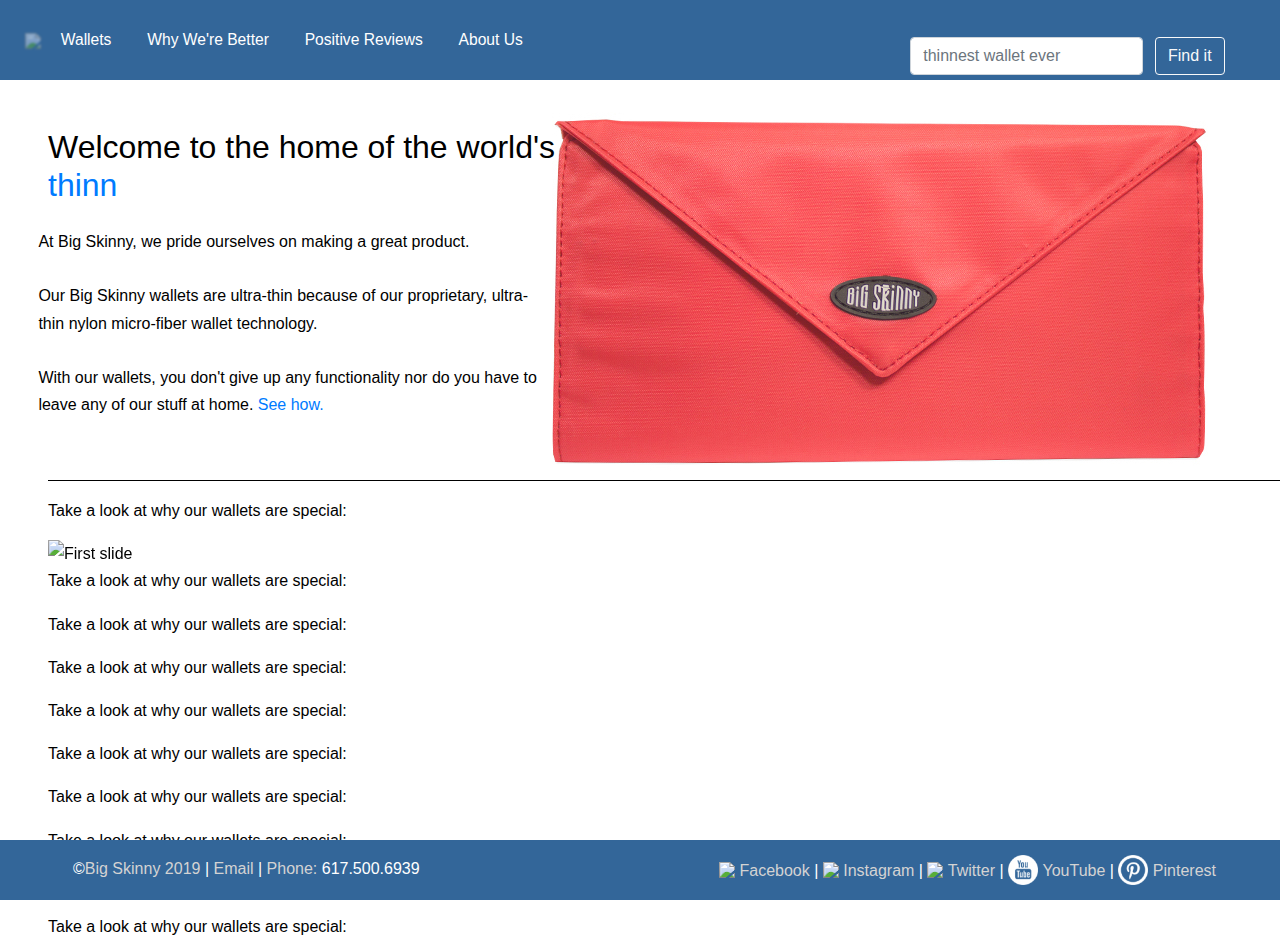
==== index.html @ b94ad150 "Index almost done" ====
<!DOCTYPE html>

<html lang="en"> 

<head>
	<!-- Metadata for the website -->
	<title>Big Skinny | The World's Thinnest Wallet</title>
	<meta charset="utf-8" />
	<meta name="viewport" content="width=device-width, initial-scale=1, shrink-to-fit=no">
	<meta name="author" content="Alex, David, Max, & Max">
	<meta name="keywords" content="big skinny thin wallet world's thinnest wallet light wallet">
	<meta name="description" content="The home of the world's skinniest wallet">

	<!-- Bootstrap CSS -->
	<link rel="stylesheet" href="https://maxcdn.bootstrapcdn.com/font-awesome/4.6.0/css/font-awesome.min.css">
    <link rel="stylesheet" href="https://stackpath.bootstrapcdn.com/bootstrap/4.3.1/css/bootstrap.min.css" integrity="sha384-ggOyR0iXCbMQv3Xipma34MD+dH/1fQ784/j6cY/iJTQUOhcWr7x9JvoRxT2MZw1T" crossorigin="anonymous">
    <!-- CSS -->
    <link rel="stylesheet" media="all" type="text/css" href="CSS/styles.css" />
    <!-- JS -->
    <script type="text/javascript" src="JS/scripts.js"></script>
    <script src="https://stackpath.bootstrapcdn.com/bootstrap/4.3.1/js/bootstrap.min.js" integrity="sha384-JjSmVgyd0p3pXB1rRibZUAYoIIy6OrQ6VrjIEaFf/nJGzIxFDsf4x0xIM+B07jRM" crossorigin="anonymous"></script>
    <script src="https://cdn.rawgit.com/coderitual/odoo/feature/codevember16/lib/odoo.js"></script>
    <script type="text/javascript">
    	odoo.default({ el:'.slot_animation', from: 'best wallet.', to: 'thinnest wallet.', animationDelay: 1000 });
    </script>
</head>


<!-- NavBar --> 
<div class="row navbar">
<div class="col align-self-left text-left pl-4">
	<!-- Logo -->
	<a href="index.html"><img src="images/blue_logo.png"></a>

	<!-- Links -->
    <a class="nav-link underline_effect" href="wallets.html">Wallets</a>
    <a class="nav-link underline_effect" href="better.html">Why We're Better</a>
    <a class="nav-link underline_effect" href="reviews.html">Positive Reviews</a>
    <a class="nav-link underline_effect" href="about.html">About Us</a>

    <!-- Search -->
    <form class="form-inline">
	    <input class="form-control mr-sm-2" type="search" placeholder="thinnest wallet ever" aria-label="Search">
	    <button class="btn btn-outline-light" type="submit">Find it</button>
  	</form>
</div>
</div>

<!-- Content --> 

<body>
<div class="fade-in">
	<section id="parallax">
		<h2 class="p-5">Welcome to the home of the world's<br><a class="slot_animation typewrite" href="" data-period="2000" data-type='[ "thinnest wallet.", "most durable wallet.", "BigSkinny." ]'><span class="wrap"></span></a></h2>
		<p>At Big Skinny, we pride ourselves on making a great product.<br><br>
		Our Big Skinny wallets are ultra-thin because of our proprietary, ultra-thin nylon micro-fiber wallet technology.<br><br>
		With our wallets, you don't give up any functionality nor do you have to leave any of our stuff at home. <a href="wallets.html">See how.</a></p>
	</section>

	<div class="ml-5 pt-3 post-parallax" style="background-color: white;">
		<p>Take a look at why our wallets are special:</p>

		<!-- Carousel Start -->
		<div id="carouselExampleIndicators" class="carousel slide" data-ride="carousel">
		  <ol class="carousel-indicators">
		    <li data-target="#carouselExampleIndicators" data-slide-to="0" class="active"></li>
		    <li data-target="#carouselExampleIndicators" data-slide-to="1"></li>
		    <li data-target="#carouselExampleIndicators" data-slide-to="2"></li>
		  </ol>
		  <div class="carousel-inner">
		    <div class="carousel-item active" style="width: 1000px">
		      <img class="d-block w-100" src="..." alt="First slide">
		    </div>
		    <div class="carousel-item">
		      <img class="d-block w-100" src="..." alt="Second slide">
		    </div>
		    <div class="carousel-item">
		      <img class="d-block w-100" src="..." alt="Third slide">
		    </div>
		  </div>
		  <a class="carousel-control-prev" href="#carouselExampleIndicators" role="button" data-slide="prev">
		    <span class="carousel-control-prev-icon" aria-hidden="true"></span>
		    <span class="sr-only">Previous</span>
		  </a>
		  <a class="carousel-control-next" href="#carouselExampleIndicators" role="button" data-slide="next">
		    <span class="carousel-control-next-icon" aria-hidden="true"></span>
		    <span class="sr-only">Next</span>
		  </a>
		</div>
		<!-- Carousel End -->
	</div>
	<div class="mx-5">
		<p>Take a look at why our wallets are special:</p>
		<p>Take a look at why our wallets are special:</p>
		<p>Take a look at why our wallets are special:</p>
		<p>Take a look at why our wallets are special:</p>
		<p>Take a look at why our wallets are special:</p>
		<p>Take a look at why our wallets are special:</p>
		<p>Take a look at why our wallets are special:</p>
		<p>Take a look at why our wallets are special:</p>
		<p>Take a look at why our wallets are special:</p>
	</div>

</div>
</body>


<!-- Footer --> 
<div class="row footer">

<div class="col align-self-left text-left pl-4">
  <span>&copy;<a href="https://www.bigskinny.net/">Big Skinny 2019</a> |</span>
  <span><a href="mailto:service@bigskinny.com">Email</a> | <a href="tel:6175006939">Phone:</a> 617.500.6939</span>
  <div class="social">
	  <span><a href="https://www.facebook.com/bigskinny"><img src="images/fb.png">&nbsp;Facebook</a></span>&nbsp;|
	  <span><a href="https://www.instagram.com/bigskinny_wallets"><img src="images/insta.png">&nbsp;Instagram</a></span>&nbsp;|
	  <span><a href="https://twitter.com/big_skinny"><img src="images/twitter.png">&nbsp;Twitter</a></span>&nbsp;|
	  <span><a href="https://www.youtube.com/user/BigSkinnyWallet1"><img src="images/youtube.png">&nbsp;YouTube</a></span>&nbsp;|
	  <span><a href="https://www.pinterest.com/bigskinny/"><img src="images/pinterest.png">&nbsp;Pinterest</a></span>
  </div>
</div>

</div>

</html>
---- CSS/styles.css ----
body {
	font-family: "Verdana", Geneva, sans-serif;
	font-size: 100%;
	line-height: 1.7em;
	color: #000000;
	margin: 0 auto; 
	margin-top: 80px; /* B/c of navbar */
}

html {
	height: 100%;
	box-sizing: border-box;
}

*,
*:before,
*:after {
  box-sizing: inherit;
}

div.navbar input { 
	width: 20em;
}

#parallax {
	background: url(../images/red_wallet.jpg);
	background-attachment: fixed;
	background-position: top right;
	background-repeat: no-repeat;
	background-size: auto;
	height: 400px;

}

#parallax p {
	margin-left: 3%;
	width: 40%;
}

#parallax h2 {
	height: 35%;
}

div.slot_animation {
	margin: none;
}

div.post-parallax {
  border-top: solid black;
  border-width: 1px;
}

/* Body Load Animation */

div.fade-in {
  animation: fadeIn 1s;
}

@keyframes fadeIn {
  from {
    opacity: 0;
    font-weight: 0%;
  }
  to {
    opacity: 1;
    font-weight: 100%;
  }
}

/* Nav Bar*/

div.navbar {
	position: fixed;
	top: 0; 
	left: 0;
	right: 0;
	background-color: #336699;
	font-size: .85em;
	height: 80px;
}

div.navbar a,
div.navbar form {
	display: inline;
	color: #ffffff;
	text-decoration: none;
}

div.navbar form {
	position: absolute;
	right: 4em;
	top: .8em;
}

div.navbar img {
	width: 150px;
}


/* Nav Link Underline Effect */ 

span.selected_effect{
  font-weight: bold;
}

div.navbar a.underline_effect,
div.navbar a.underline_effect:after,
div.navbar a.underline_effect:before {
  transition: all .5s;
}

div.navbar a.underline_effect{
  text-decoration: none;
  font-weight: 300;
  font-size: 1.15em;
}

div.navbar a.underline_effect{
  position: relative;
}
div.navbar a.underline_effect:after {
  position: absolute;
  bottom: 0;
  left: 0;
  right: 0;
  margin: auto;
  width: 0%;
  content: '.';
  color: transparent;
  background: #ffffff;
  height: 1px;
}

div.navbar a.underline_effect:hover:after {
  width: 85%;
}

/* Logo Effect */
div.navbar img {
	opacity: 1;
	-webkit-transition: .3s ease-in-out;
	transition: .3s ease-in-out;
	filter: blur(0px);
}
div.navbar:hover img {
	opacity: .5;
	filter: blur(1px);
}

/* Footer */

div.footer {
	position: fixed;
	right: 0;
	bottom: 0;
	left: 0;

	padding: 0;
	text-align: center;
	background-color: #336699;
	height: 60px;
	padding-top: 15px;
	padding-left: 4em;
	color: white;
}

div.footer img {
	width: 30px;
	padding-bottom: 3px; 
}

div.social {
	display: inline;
	padding-right: 4em;
	float: right;
}

div.footer a {
	text-decoration: none;
	color: #d3d3d3;
}

div.footer a:hover {
	color: white;
}
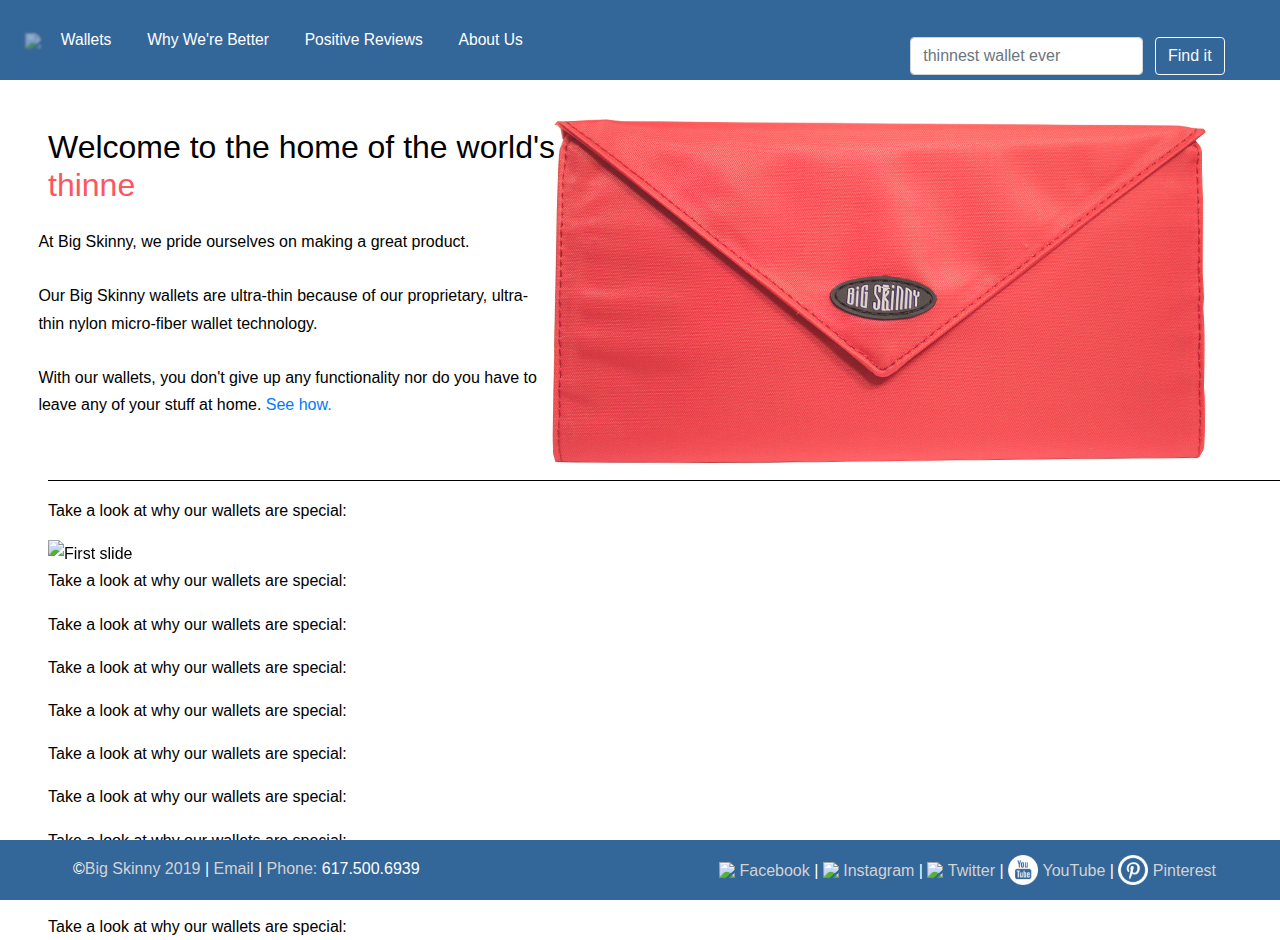
==== commit 1aae6d3c: "Text color change" ====
--- a/index.html
+++ b/index.html
@@ -54,7 +54,7 @@
 		<h2 class="p-5">Welcome to the home of the world's<br><a class="slot_animation typewrite" href="" data-period="2000" data-type='[ "thinnest wallet.", "most durable wallet.", "BigSkinny." ]'><span class="wrap"></span></a></h2>
 		<p>At Big Skinny, we pride ourselves on making a great product.<br><br>
 		Our Big Skinny wallets are ultra-thin because of our proprietary, ultra-thin nylon micro-fiber wallet technology.<br><br>
-		With our wallets, you don't give up any functionality nor do you have to leave any of our stuff at home. <a href="wallets.html">See how.</a></p>
+		With our wallets, you don't give up any functionality nor do you have to leave any of your stuff at home. <a href="wallets.html">See how.</a></p>
 	</section>
 
 	<div class="ml-5 pt-3 post-parallax" style="background-color: white;">
--- a/CSS/styles.css
+++ b/CSS/styles.css
@@ -40,6 +40,11 @@
 
 #parallax h2 {
 	height: 35%;
+}
+
+#parallax span {
+	text-decoration: none;
+	color: #fc575e;
 }
 
 div.slot_animation {
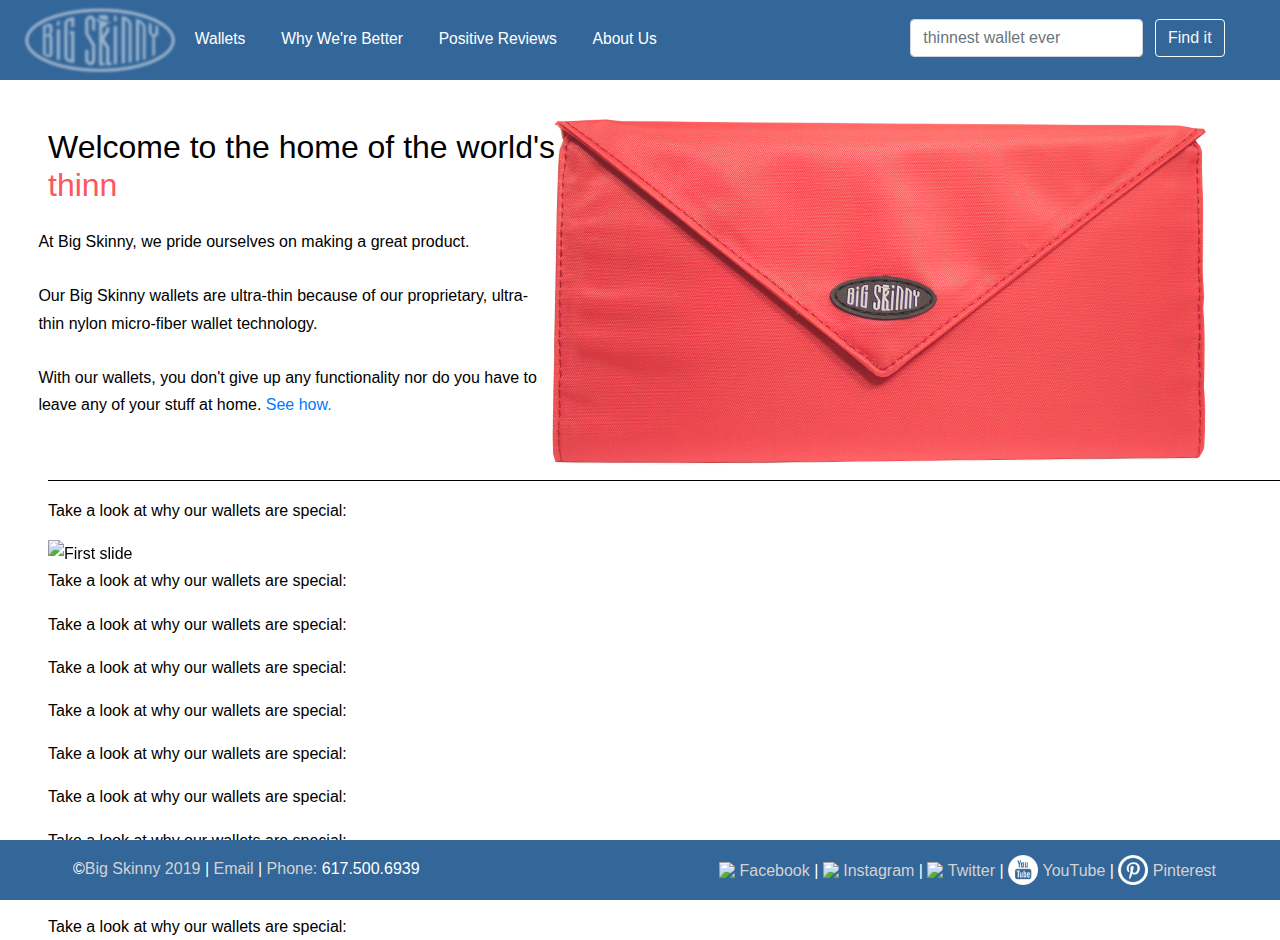
==== commit a0d10ab8: "Added about pages" ====
--- a/index.html
+++ b/index.html
@@ -30,7 +30,7 @@
 <div class="row navbar">
 <div class="col align-self-left text-left pl-4">
 	<!-- Logo -->
-	<a href="index.html"><img src="images/blue_logo.png"></a>
+	<a href="index.html"><img src="images/blue_and_white_logo.png"></a>
 
 	<!-- Links -->
     <a class="nav-link underline_effect" href="wallets.html">Wallets</a>
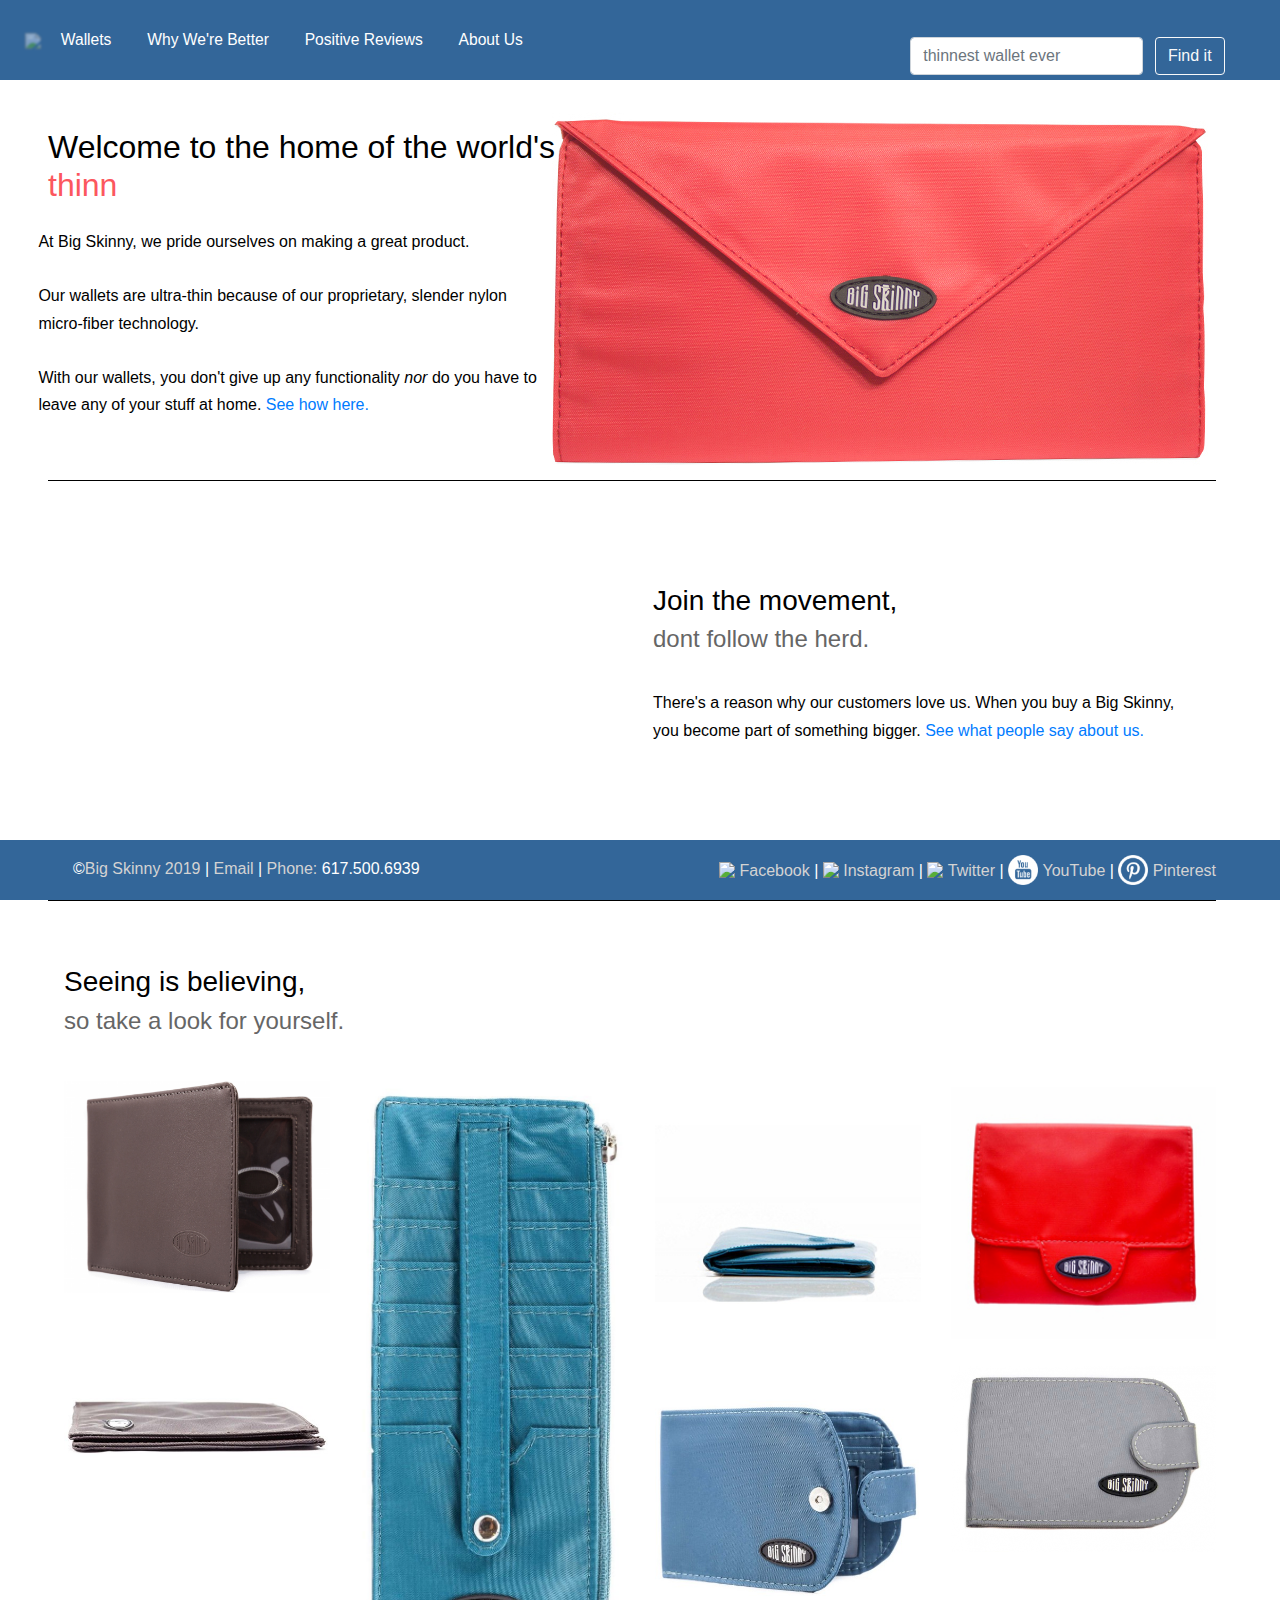
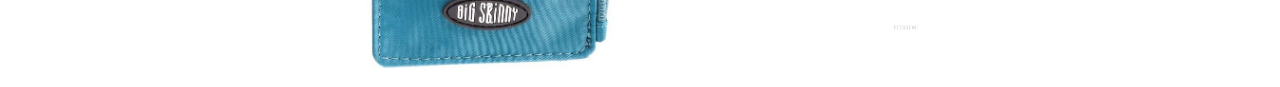
==== commit c2d2df8a: "Finished home page" ====
--- a/index.html
+++ b/index.html
@@ -20,9 +20,18 @@
     <script type="text/javascript" src="JS/scripts.js"></script>
     <script src="https://stackpath.bootstrapcdn.com/bootstrap/4.3.1/js/bootstrap.min.js" integrity="sha384-JjSmVgyd0p3pXB1rRibZUAYoIIy6OrQ6VrjIEaFf/nJGzIxFDsf4x0xIM+B07jRM" crossorigin="anonymous"></script>
     <script src="https://cdn.rawgit.com/coderitual/odoo/feature/codevember16/lib/odoo.js"></script>
-    <script type="text/javascript">
-    	odoo.default({ el:'.slot_animation', from: 'best wallet.', to: 'thinnest wallet.', animationDelay: 1000 });
-    </script>
+    <!-- Appearing Heading -->
+    <script>
+	window.onscroll = function() {myFunction()};
+
+	function myFunction() {
+	  if (document.body.scrollTop > 50 || document.documentElement.scrollTop > 50) {
+	    document.getElementById("scroll-appear").fadeIn(3000);
+	  } else {
+	    document.getElementById("scroll-appear").fadeOut(3000);
+	  }
+	}
+	</script>
 </head>
 
 
@@ -30,7 +39,7 @@
 <div class="row navbar">
 <div class="col align-self-left text-left pl-4">
 	<!-- Logo -->
-	<a href="index.html"><img src="images/blue_and_white_logo.png"></a>
+	<a href="index.html"><img src="images/blue_logo.png"></a>
 
 	<!-- Links -->
     <a class="nav-link underline_effect" href="wallets.html">Wallets</a>
@@ -51,56 +60,47 @@
 <body>
 <div class="fade-in">
 	<section id="parallax">
-		<h2 class="p-5">Welcome to the home of the world's<br><a class="slot_animation typewrite" href="" data-period="2000" data-type='[ "thinnest wallet.", "most durable wallet.", "BigSkinny." ]'><span class="wrap"></span></a></h2>
+		<h2 class="p-5">Welcome to the home of the world's<br><a class="slot_animation typewrite" href="wallets.html" data-period="2000" data-type='[ "thinnest wallet.", "most durable wallet.", "BigSkinny." ]'><span class="wrap"></span></a></h2>
 		<p>At Big Skinny, we pride ourselves on making a great product.<br><br>
-		Our Big Skinny wallets are ultra-thin because of our proprietary, ultra-thin nylon micro-fiber wallet technology.<br><br>
-		With our wallets, you don't give up any functionality nor do you have to leave any of your stuff at home. <a href="wallets.html">See how.</a></p>
+		Our wallets are ultra-thin because of our proprietary, slender nylon micro-fiber technology.<br><br>
+		With our wallets, you don't give up any functionality <em>nor</em> do you have to leave any of your stuff at home. <a href="better.html">See how here.</a></p>
 	</section>
 
-	<div class="ml-5 pt-3 post-parallax" style="background-color: white;">
-		<p>Take a look at why our wallets are special:</p>
+	<div class="row ml-5 pt-5 post-parallax" style="width: 40% background-color: white;">
+		<div class="col">
+			<iframe width="560" height="315" src="https://www.youtube.com/embed/Rrz_X1STZtc?controls=0&amp;start=16&amp;autoplay=1&amp;mute=1" frameborder="0" allow="accelerometer; autoplay; encrypted-media; gyroscope; picture-in-picture" allowfullscreen></iframe>
+		</div>
+		<div class="col">
+			<h3>Join the movement,</h3>
+			<h4 class="scroll-appear">dont follow the herd.</h4><br>
+			There's a reason why our customers love us. When you buy a Big Skinny, you become part of something bigger.<a href="reviews.html"> See what people say about us.</a>
+		</div>
+	</div>
+	
 
-		<!-- Carousel Start -->
-		<div id="carouselExampleIndicators" class="carousel slide" data-ride="carousel">
-		  <ol class="carousel-indicators">
-		    <li data-target="#carouselExampleIndicators" data-slide-to="0" class="active"></li>
-		    <li data-target="#carouselExampleIndicators" data-slide-to="1"></li>
-		    <li data-target="#carouselExampleIndicators" data-slide-to="2"></li>
-		  </ol>
-		  <div class="carousel-inner">
-		    <div class="carousel-item active" style="width: 1000px">
-		      <img class="d-block w-100" src="..." alt="First slide">
-		    </div>
-		    <div class="carousel-item">
-		      <img class="d-block w-100" src="..." alt="Second slide">
-		    </div>
-		    <div class="carousel-item">
-		      <img class="d-block w-100" src="..." alt="Third slide">
-		    </div>
-		  </div>
-		  <a class="carousel-control-prev" href="#carouselExampleIndicators" role="button" data-slide="prev">
-		    <span class="carousel-control-prev-icon" aria-hidden="true"></span>
-		    <span class="sr-only">Previous</span>
-		  </a>
-		  <a class="carousel-control-next" href="#carouselExampleIndicators" role="button" data-slide="next">
-		    <span class="carousel-control-next-icon" aria-hidden="true"></span>
-		    <span class="sr-only">Next</span>
-		  </a>
-		</div>
-		<!-- Carousel End -->
+	<!-- Image Grid Start -->
+	<div class="image-grid">
+		<h3>Seeing is believing,</h3><h4>so take a look for yourself.</h4><br>
+	<div class="row">
+	  <div class="col-3">
+	   <img src="images/w1.jpg" alt="Lights" >
+	   <img src="images/w9.jpg" alt="Lights" >
+	  </div>
+	  <div class="col-3">
+	   <img src="images/w6.jpg" alt="Jaguar Wallet" >
+	  </div>
+	  <div class="col-3">
+	   <img src="images/w8.jpg" alt="Lights" >
+	   <img src="images/w4.jpg" alt="Lights" >
+	  </div>
+	  <div class="col-3">
+	   <img src="images/w3.jpg" alt="Lights" >
+	   <img src="images/w2.jpg"alt="Lights" >	   
+	  </div>
 	</div>
-	<div class="mx-5">
-		<p>Take a look at why our wallets are special:</p>
-		<p>Take a look at why our wallets are special:</p>
-		<p>Take a look at why our wallets are special:</p>
-		<p>Take a look at why our wallets are special:</p>
-		<p>Take a look at why our wallets are special:</p>
-		<p>Take a look at why our wallets are special:</p>
-		<p>Take a look at why our wallets are special:</p>
-		<p>Take a look at why our wallets are special:</p>
-		<p>Take a look at why our wallets are special:</p>
 	</div>
-
+	<!-- Image Grid End -->
+		
 </div>
 </body>
 
@@ -112,11 +112,11 @@
   <span>&copy;<a href="https://www.bigskinny.net/">Big Skinny 2019</a> |</span>
   <span><a href="mailto:service@bigskinny.com">Email</a> | <a href="tel:6175006939">Phone:</a> 617.500.6939</span>
   <div class="social">
-	  <span><a href="https://www.facebook.com/bigskinny"><img src="images/fb.png">&nbsp;Facebook</a></span>&nbsp;|
-	  <span><a href="https://www.instagram.com/bigskinny_wallets"><img src="images/insta.png">&nbsp;Instagram</a></span>&nbsp;|
-	  <span><a href="https://twitter.com/big_skinny"><img src="images/twitter.png">&nbsp;Twitter</a></span>&nbsp;|
-	  <span><a href="https://www.youtube.com/user/BigSkinnyWallet1"><img src="images/youtube.png">&nbsp;YouTube</a></span>&nbsp;|
-	  <span><a href="https://www.pinterest.com/bigskinny/"><img src="images/pinterest.png">&nbsp;Pinterest</a></span>
+	  <span><a href="https://www.facebook.com/bigskinny" target="_blank"><img src="images/fb.png">&nbsp;Facebook</a></span>&nbsp;|
+	  <span><a href="https://www.instagram.com/bigskinny_wallets" target="_blank"><img src="images/insta.png">&nbsp;Instagram</a></span>&nbsp;|
+	  <span><a href="https://twitter.com/big_skinny" target="_blank"><img src="images/twitter.png">&nbsp;Twitter</a></span>&nbsp;|
+	  <span><a href="https://www.youtube.com/user/BigSkinnyWallet1" target="_blank"><img src="images/youtube.png">&nbsp;YouTube</a></span>&nbsp;|
+	  <span><a href="https://www.pinterest.com/bigskinny/" target="_blank"><img src="images/pinterest.png">&nbsp;Pinterest</a></span>
   </div>
 </div>
 
--- a/CSS/styles.css
+++ b/CSS/styles.css
@@ -47,13 +47,30 @@
 	color: #fc575e;
 }
 
+#parallax a.slot_animation {
+	text-decoration-color: #fc575e;
+}
+
 div.slot_animation {
 	margin: none;
 }
 
 div.post-parallax {
   border-top: solid black;
+  padding-bottom: 3em;
+  border-bottom: solid black;
   border-width: 1px;
+  margin-right: 5%;
+  margin-left: 5%;
+}
+
+div.post-parallax h3 {
+	margin-top: 10%;
+}
+
+div.post-parallax h4,
+div.image-grid h4 {
+	color: #666666;
 }
 
 /* Body Load Animation */
@@ -73,10 +90,21 @@
   }
 }
 
+/*Image Grid*/
+div.image-grid {
+	margin: 5%;
+}
+
+div.image-grid img {
+	width: 100%;
+  	margin: 10px 0px;
+}
+
 /* Nav Bar*/
 
 div.navbar {
 	position: fixed;
+	z-index: 1; /*Send element to top*/
 	top: 0; 
 	left: 0;
 	right: 0;
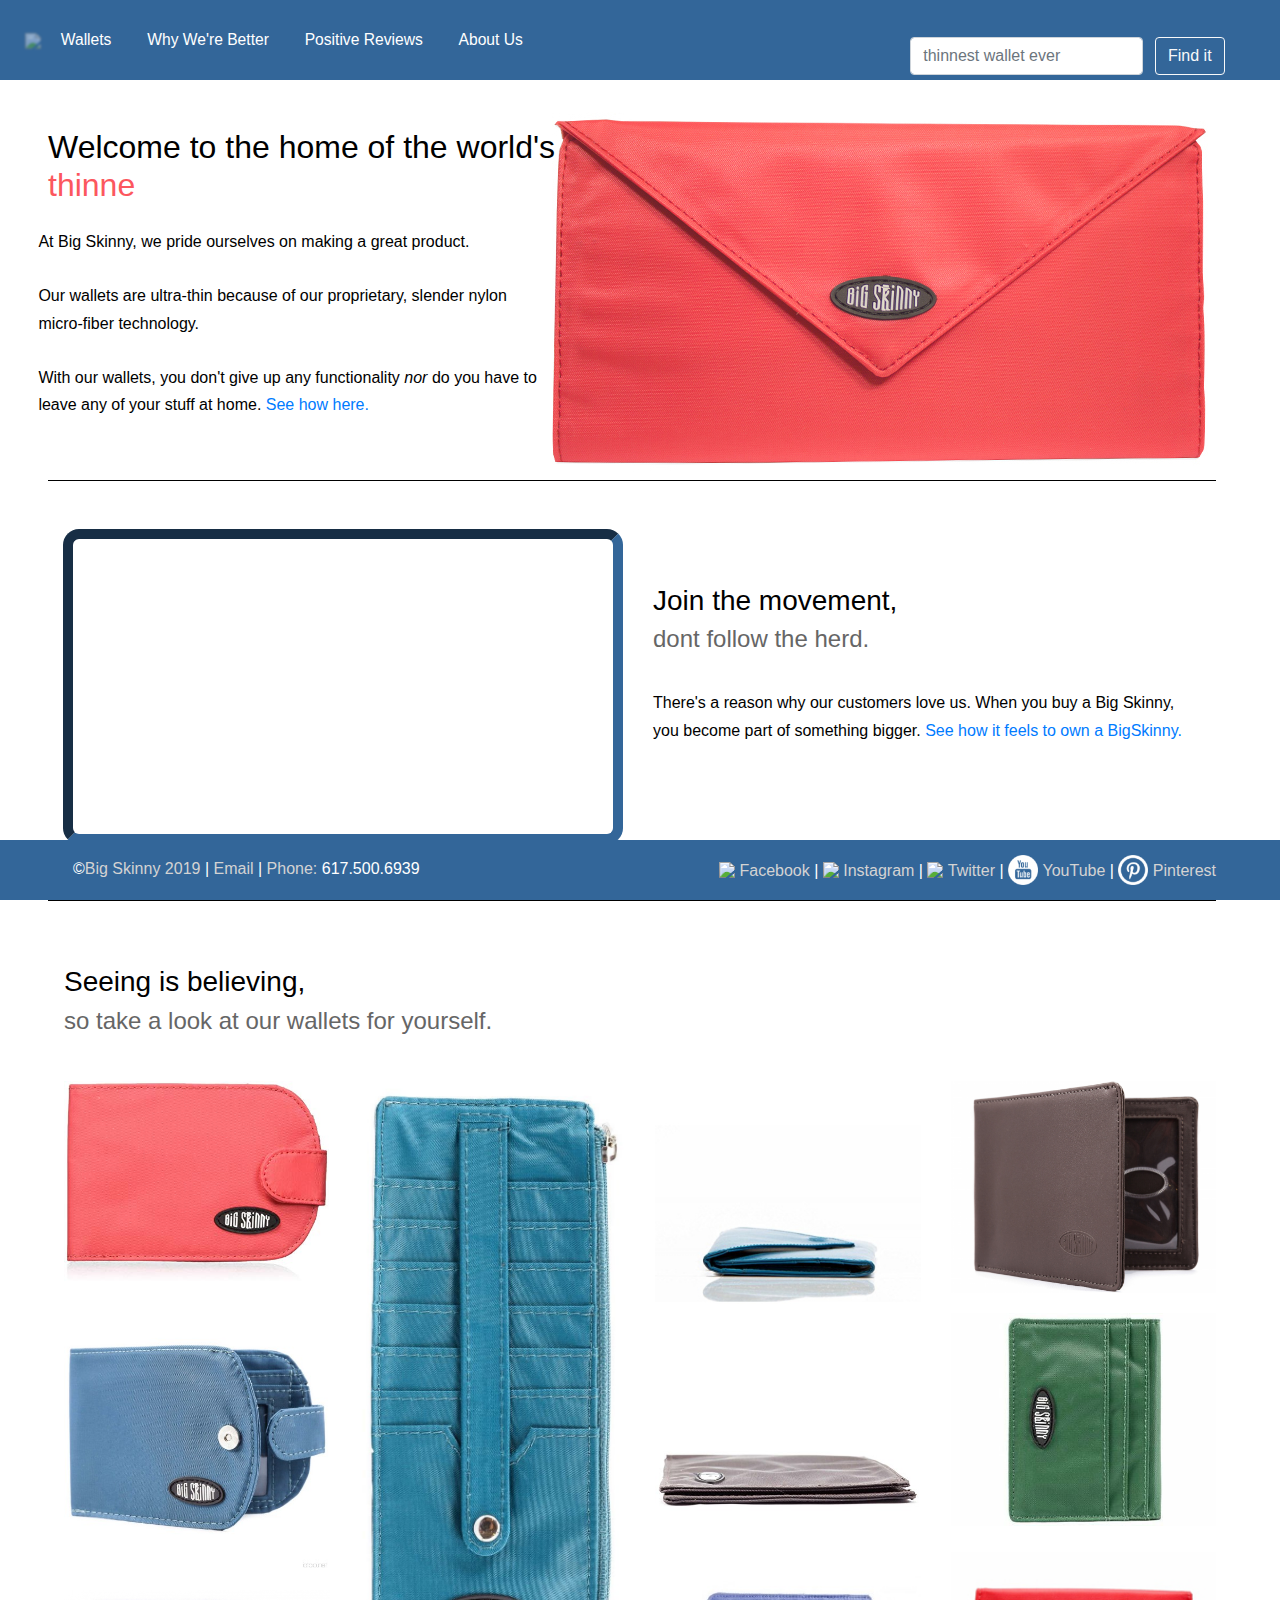
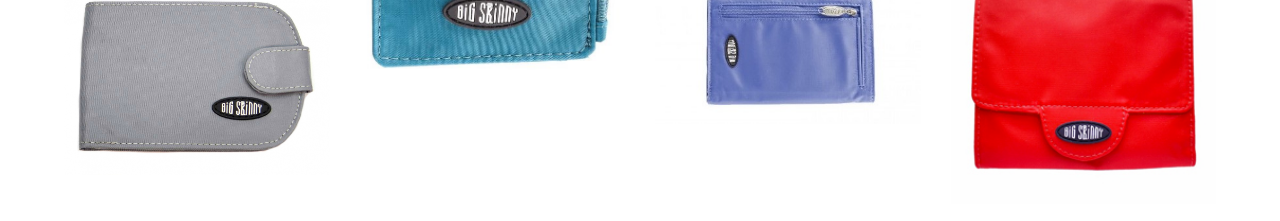
==== commit 4e891b3f: "Completed home pg" ====
--- a/index.html
+++ b/index.html
@@ -20,18 +20,6 @@
     <script type="text/javascript" src="JS/scripts.js"></script>
     <script src="https://stackpath.bootstrapcdn.com/bootstrap/4.3.1/js/bootstrap.min.js" integrity="sha384-JjSmVgyd0p3pXB1rRibZUAYoIIy6OrQ6VrjIEaFf/nJGzIxFDsf4x0xIM+B07jRM" crossorigin="anonymous"></script>
     <script src="https://cdn.rawgit.com/coderitual/odoo/feature/codevember16/lib/odoo.js"></script>
-    <!-- Appearing Heading -->
-    <script>
-	window.onscroll = function() {myFunction()};
-
-	function myFunction() {
-	  if (document.body.scrollTop > 50 || document.documentElement.scrollTop > 50) {
-	    document.getElementById("scroll-appear").fadeIn(3000);
-	  } else {
-	    document.getElementById("scroll-appear").fadeOut(3000);
-	  }
-	}
-	</script>
 </head>
 
 
@@ -68,34 +56,37 @@
 
 	<div class="row ml-5 pt-5 post-parallax" style="width: 40% background-color: white;">
 		<div class="col">
-			<iframe width="560" height="315" src="https://www.youtube.com/embed/Rrz_X1STZtc?controls=0&amp;start=16&amp;autoplay=1&amp;mute=1" frameborder="0" allow="accelerometer; autoplay; encrypted-media; gyroscope; picture-in-picture" allowfullscreen></iframe>
+			<iframe class="video-frame" width="560" height="315" src="https://www.youtube.com/embed/Rrz_X1STZtc?controls=0&amp;start=16&amp;autoplay=1&amp;mute=1" frameborder="0" allow="accelerometer; autoplay; encrypted-media; gyroscope; picture-in-picture" allowfullscreen></iframe>
 		</div>
 		<div class="col">
 			<h3>Join the movement,</h3>
 			<h4 class="scroll-appear">dont follow the herd.</h4><br>
-			There's a reason why our customers love us. When you buy a Big Skinny, you become part of something bigger.<a href="reviews.html"> See what people say about us.</a>
+			There's a reason why our customers love us. When you buy a Big Skinny, you become part of something bigger. <a href="reviews.html">See how it feels to own a BigSkinny.</a>
 		</div>
 	</div>
 	
 
 	<!-- Image Grid Start -->
 	<div class="image-grid">
-		<h3>Seeing is believing,</h3><h4>so take a look for yourself.</h4><br>
+		<h3>Seeing is believing,</h3><h4>so take a look at our wallets for yourself.</h4><br>
 	<div class="row">
 	  <div class="col-3">
-	   <img src="images/w1.jpg" alt="Lights" >
-	   <img src="images/w9.jpg" alt="Lights" >
+	   <img src="images/w7.jpg" alt="Lights" >
+	   <img src="images/w4.jpg" alt="Lights" >
+	   <img src="images/w2.jpg"alt="Lights" >	   
 	  </div>
 	  <div class="col-3">
 	   <img src="images/w6.jpg" alt="Jaguar Wallet" >
 	  </div>
 	  <div class="col-3">
 	   <img src="images/w8.jpg" alt="Lights" >
-	   <img src="images/w4.jpg" alt="Lights" >
+	   <img src="images/w9.jpg" alt="Lights" >
+	   <img src="images/w11.jpg"alt="Lights" >	   
 	  </div>
 	  <div class="col-3">
-	   <img src="images/w3.jpg" alt="Lights" >
-	   <img src="images/w2.jpg"alt="Lights" >	   
+	   <img src="images/w1.jpg" alt="Lights" >
+	   <img src="images/w10.jpg"alt="Lights" >	   
+	   <img src="images/w3.jpg"alt="Lights" >	   
 	  </div>
 	</div>
 	</div>
--- a/CSS/styles.css
+++ b/CSS/styles.css
@@ -71,6 +71,12 @@
 div.post-parallax h4,
 div.image-grid h4 {
 	color: #666666;
+}
+
+iframe.video-frame {
+  border-width: 10px;
+  border-radius: 1em;
+  border-color: #336699;
 }
 
 /* Body Load Animation */
